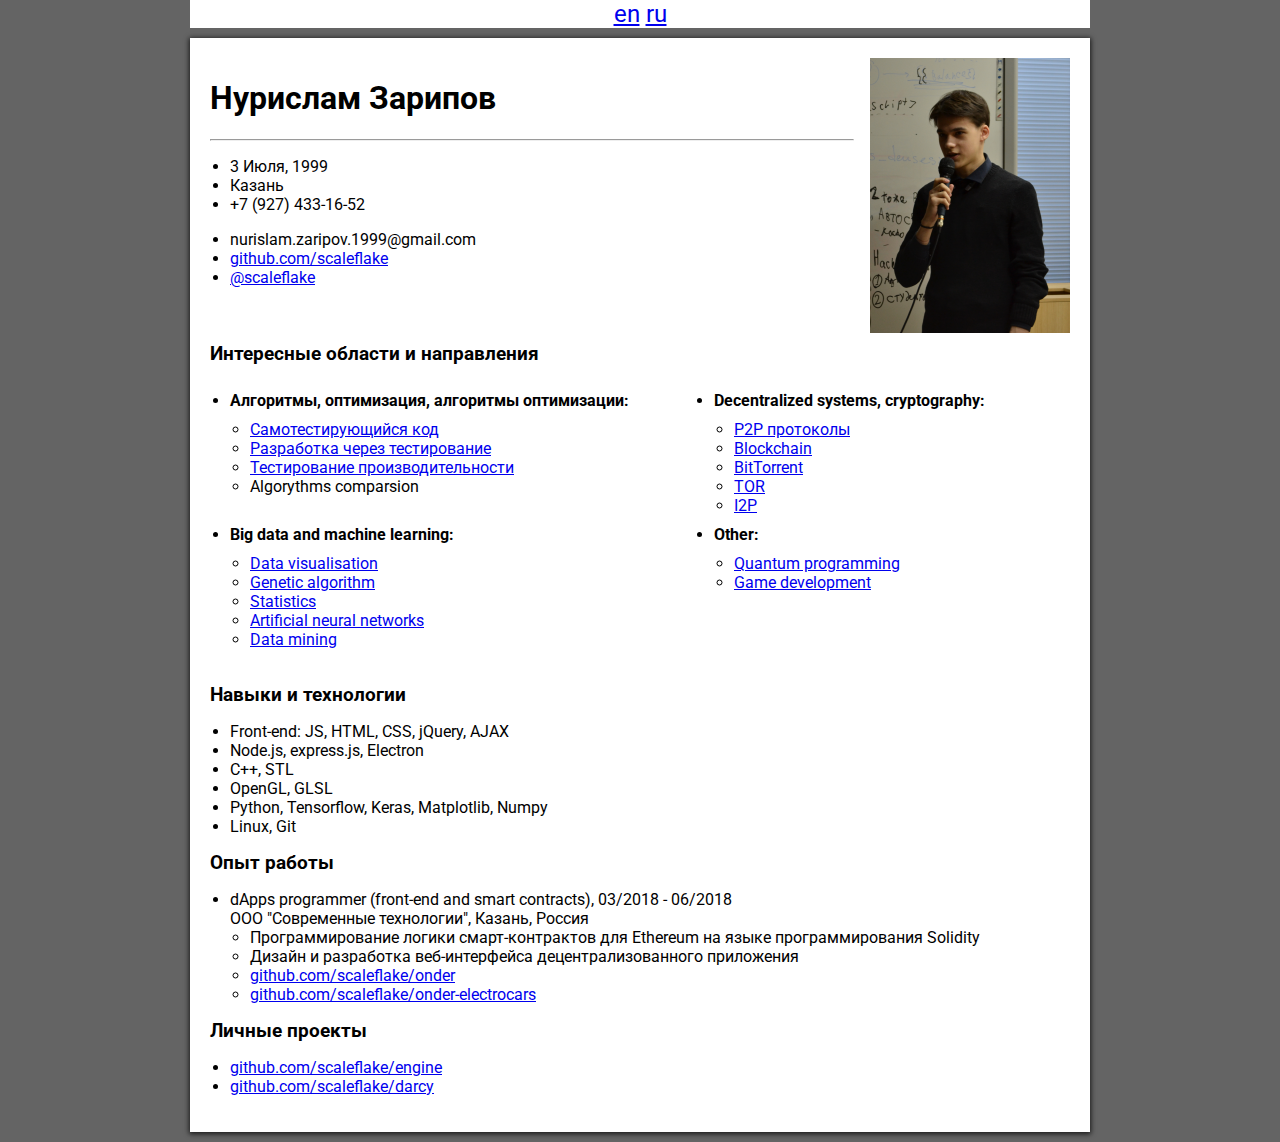
==== index-ru.html @ b08d462a "-" ====
<!DOCTYPE html>
<html lang="en">
<head>
	<meta charset="UTF-8">
	<title>scaleflake</title>
	<meta charset="utf-8">
		<meta name="viewport" content="width=device-width, initial-scale=1.0, maximum-scale=1.0, user-scalable=0">

		<link href="https://fonts.googleapis.com/css?family=Roboto" rel="stylesheet">

		<!-- <script src="https://code.jquery.com/jquery-3.2.1.min.js" crossorigin="anonymous"></script> -->
		<!-- <script src="https://code.jquery.com/jquery-3.2.1.slim.min.js" crossorigin="anonymous"></script> -->
		<!-- <script src="https://cdnjs.cloudflare.com/ajax/libs/popper.js/1.12.9/umd/popper.min.js" crossorigin="anonymous"></script> -->

		<link rel="icon" type="image/png" href="./favicon.png" />

		<link rel="stylesheet" type="text/css" href="./styles.css">

		<!-- <script src="./script.js"></script> -->
	</head>
<body>
	<header>
		<a href="./resume-en">en</a>  <a href="./resume-ru">ru</a>
	</header>

	<content>
		<div id="main">
				<div style="padding-right: 16px;">
					<h1>Нурислам Зарипов</h1>
					<hr>
					
					<ul>
						<li>3 Июля, 1999</li>
						<li>Казань</li>
						<li>+7 (927) 433-16-52</li>
					</ul>
					<ul>
						<li>nurislam.zaripov.1999@gmail.com</li>
						<li><a href="https://github.com/scaleflake">github.com/scaleflake</a></li>
						<li><a href="https://t.me/scaleflake">@scaleflake</a></li>
					</ul>
				</div>
				<div style="">
					<img src="./photo-cropped.png" alt="" style="width: 100%;">
				</div>
			</div>
		</div>

		<!-- <h3>Professional summary</h3>
		<div>a</div> -->
		
		<div id="interesting">
			<h3>Интересные области и направления</h3>
			<ul>
				<li>
					<h4>Алгоритмы, оптимизация, алгоритмы оптимизации:</h4>
					<ul>
						<li><a href="https://ru.wikipedia.org/wiki/Самотестирующийся_код">Самотестирующийся код</a></li>
						<li><a href="https://ru.wikipedia.org/wiki/Разработка_через_тестирование">Разработка через тестирование</a></li>
						<li><a href="https://en.wikipedia.org/wiki/Тестирование_производительности">Тестирование производительности</a></li>
						<li>Algorythms comparsion</li>
					</ul>
				</li>

				<li>
					<h4>Decentralized systems, cryptography:</h4>
					<ul>
						<li><a href="https://en.wikipedia.org/wiki/Одноранговая_сеть">P2P протоколы</a></li>
						<li><a href="https://en.wikipedia.org/wiki/Blockchain">Blockchain</a></li>
						<li><a href="https://en.wikipedia.org/wiki/BitTorrent">BitTorrent</a></li>
						<li><a href="https://en.wikipedia.org/wiki/Tor_(anonymity_network)">TOR</a></li>
						<li><a href="https://ru.wikipedia.org/wiki/I2P">I2P</a></li>
					</ul>
				</li>

				<li>
					<h4>Big data and machine learning:</h4>
					<ul>
						<li><a href="https://en.wikipedia.org/wiki/Data_visualization">Data visualisation</a></li>
						<li><a href="https://en.wikipedia.org/wiki/Genetic_algorithm">Genetic algorithm</a></li>
						<li><a href="https://en.wikipedia.org/wiki/Statistics">Statistics</a></li>
						<li><a href="https://en.wikipedia.org/wiki/Artificial_neural_network">Artificial neural networks</a></li>
						<li><a href="https://ru.wikipedia.org/wiki/Data_mining">Data mining</a></li>
					</ul>
					<br>
				</li>

				<li>
					<h4>Other:</h4>
					<ul>
						<li><a href="https://en.wikipedia.org/wiki/Quantum_programming">Quantum programming</a></li>
						<li><a href="https://en.wikipedia.org/wiki/Video_game_development">Game development</a></li>
					</ul>
				</li>
			</ul>
		</div>

		<h3>Навыки и технологии</h3>
		<ul>
			<li>Front-end: JS, HTML, CSS, jQuery, AJAX</li>
			<li>Node.js, express.js, Electron</li>
			<li>C++, STL</li>
			<li>OpenGL, GLSL</li>
			<li>Python, Tensorflow, Keras, Matplotlib, Numpy</li>
			<li>Linux, Git</li>
		</ul>
		
		<h3>Опыт работы</h3>
		<ul>
			<li>
				<span>dApps programmer (front-end and smart contracts), 03/2018 - 06/2018</span>
				<br>
				<span>ООО "Современные технологии", Казань, Россия</span>
				<br>

				<ul>
					<li>Программирование логики смарт-контрактов для Ethereum на языке программирования Solidity</li>
					<li>Дизайн и разработка веб-интерфейса децентрализованного приложения</li>
				</ul>

				<ul>
					<li><a href="https://github.com/scaleflake/onder">github.com/scaleflake/onder</a></li>
					<li><a href="https://github.com/scaleflake/onder-electrocars">github.com/scaleflake/onder-electrocars</a></li>
				</ul>
			</li>
		</ul>


		<h3>Личные проекты</h3>
		<ul>
			<li><a href="https://github.com/scaleflake/engine">github.com/scaleflake/engine</a></li>
			<li><a href="https://github.com/scaleflake/darcy">github.com/scaleflake/darcy</a></li>
		</ul>
	</content>
</body>
</html>
---- styles.css ----
* {
	box-sizing: border-box;
}

h3, h4 {
	margin-top: 10px;
	margin-bottom: 10px;
}

body {
	font-family: "Roboto";
	background-color: rgb(100, 100, 100);
	margin: 0px;
}

header {
	display: block;
	text-align: center; 
	background-color: white; 
	max-width: 900px; 
	margin: 0 auto; 
	font-size: 24px;
}

content {
	display: block;
	background-color: white;
	margin-left: auto;
	margin-right: auto;
	margin-top: 10px;
	margin-bottom: 10px;
	max-width: 900px;
	width: 100%;
	padding-top: 20px;
	padding-left: 20px;
	padding-right: 20px;
	padding-bottom: 20px;
	box-shadow: 0 1px 5px 1px rgba(0, 0, 0, 0.75);
}

ul {
	-webkit-padding-start: 20px;
}

div#main {
	display: grid; 
	grid-template-columns: auto 200px; 
	grid-auto-rows: 275px;
}

@media screen and (max-width: 525px) {
	div#main {
		grid-template-columns: auto 0px; 
		grid-auto-rows: 275px;
	}
}

div#interesting > ul {
	display: grid; 
	grid-template-columns: auto auto; 
	grid-template-rows: auto auto;
}

div#interesting > ul > li {
	grid-column: span 1;
}

@media screen and (max-width: 565px) {
	div#interesting > ul {
		display: grid; 
		grid-template-columns: auto; 
		grid-template-rows: auto auto auto auto;
	}
}
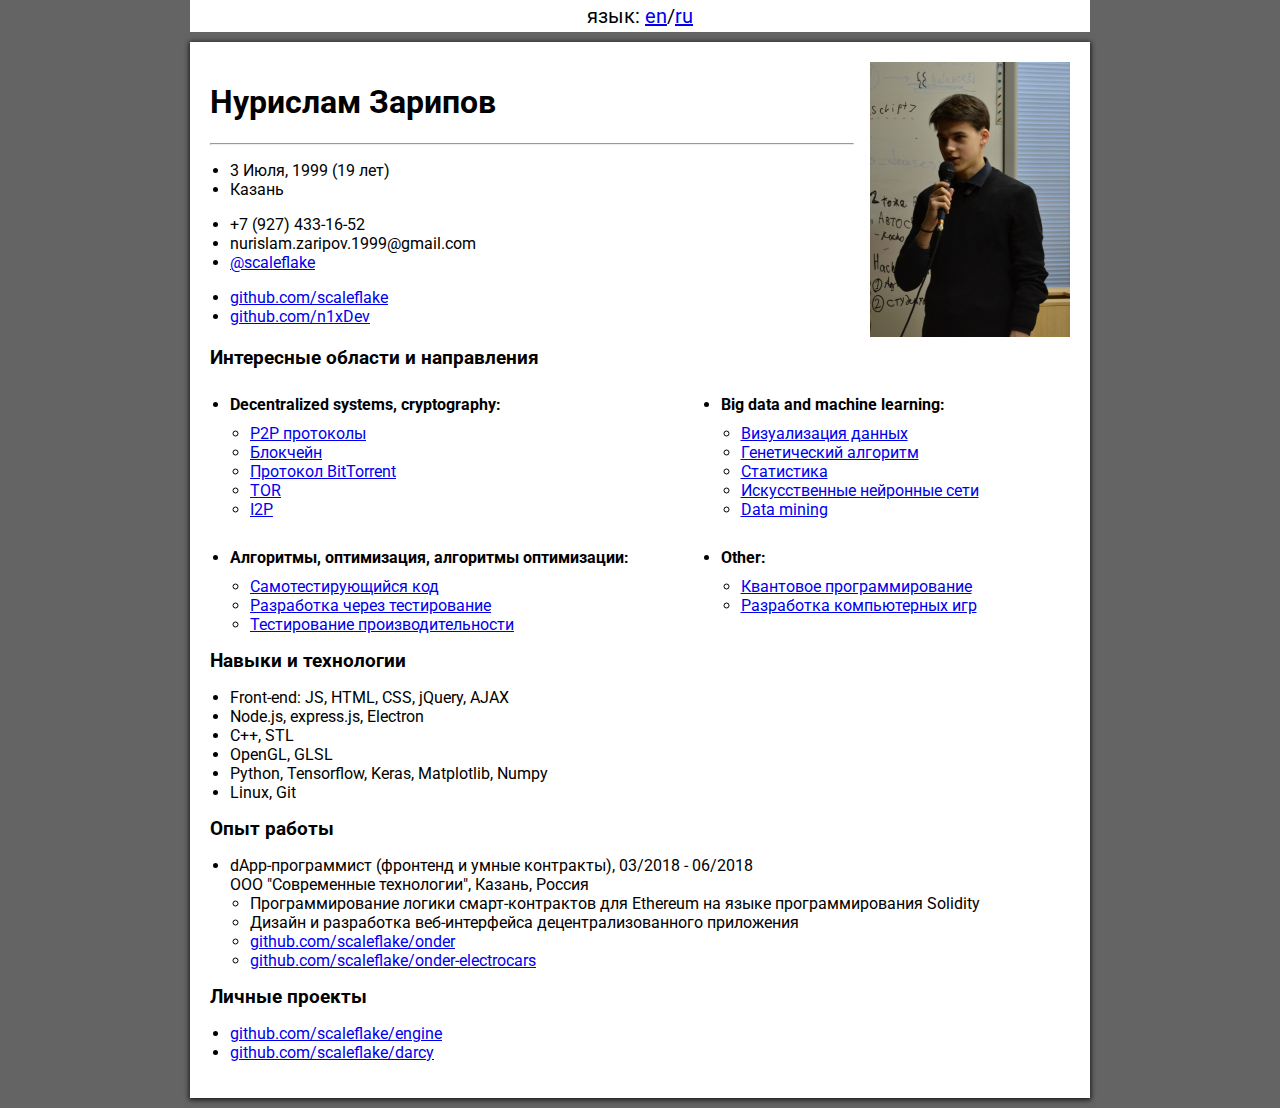
==== commit 0d0a7513: "0.01" ====
--- a/index-ru.html
+++ b/index-ru.html
@@ -20,7 +20,7 @@
 	</head>
 <body>
 	<header>
-		<a href="./resume-en">en</a>  <a href="./resume-ru">ru</a>
+		<span>язык: </span><a href="./resume-en">en</a>/<a href="./resume-ru">ru</a>
 	</header>
 
 	<content>
@@ -28,16 +28,18 @@
 				<div style="padding-right: 16px;">
 					<h1>Нурислам Зарипов</h1>
 					<hr>
-					
 					<ul>
-						<li>3 Июля, 1999</li>
+						<li>3 Июля, 1999 (19 лет)</li>
 						<li>Казань</li>
-						<li>+7 (927) 433-16-52</li>
 					</ul>
 					<ul>
+						<li>+7 (927) 433-16-52</li>
 						<li>nurislam.zaripov.1999@gmail.com</li>
+						<li><a href="https://t.me/scaleflake">@scaleflake</a></li>
+					</ul>
+					<ul>
 						<li><a href="https://github.com/scaleflake">github.com/scaleflake</a></li>
-						<li><a href="https://t.me/scaleflake">@scaleflake</a></li>
+						<li><a href="https://github.com/n1xDev">github.com/n1xDev</a></li>
 					</ul>
 				</div>
 				<div style="">
@@ -53,22 +55,12 @@
 			<h3>Интересные области и направления</h3>
 			<ul>
 				<li>
-					<h4>Алгоритмы, оптимизация, алгоритмы оптимизации:</h4>
-					<ul>
-						<li><a href="https://ru.wikipedia.org/wiki/Самотестирующийся_код">Самотестирующийся код</a></li>
-						<li><a href="https://ru.wikipedia.org/wiki/Разработка_через_тестирование">Разработка через тестирование</a></li>
-						<li><a href="https://en.wikipedia.org/wiki/Тестирование_производительности">Тестирование производительности</a></li>
-						<li>Algorythms comparsion</li>
-					</ul>
-				</li>
-
-				<li>
 					<h4>Decentralized systems, cryptography:</h4>
 					<ul>
-						<li><a href="https://en.wikipedia.org/wiki/Одноранговая_сеть">P2P протоколы</a></li>
-						<li><a href="https://en.wikipedia.org/wiki/Blockchain">Blockchain</a></li>
-						<li><a href="https://en.wikipedia.org/wiki/BitTorrent">BitTorrent</a></li>
-						<li><a href="https://en.wikipedia.org/wiki/Tor_(anonymity_network)">TOR</a></li>
+						<li><a href="https://ru.wikipedia.org/wiki/%D0%9E%D0%B4%D0%BD%D0%BE%D1%80%D0%B0%D0%BD%D0%B3%D0%BE%D0%B2%D0%B0%D1%8F_%D1%81%D0%B5%D1%82%D1%8C">P2P протоколы</a></li>
+						<li><a href="https://ru.wikipedia.org/wiki/%D0%91%D0%BB%D0%BE%D0%BA%D1%87%D0%B5%D0%B9%D0%BD">Блокчейн</a></li>
+						<li><a href="https://ru.wikipedia.org/wiki/BitTorrent_(%D0%BF%D1%80%D0%BE%D1%82%D0%BE%D0%BA%D0%BE%D0%BB)">Протокол BitTorrent</a></li>
+						<li><a href="https://ru.wikipedia.org/wiki/Tor">TOR</a></li>
 						<li><a href="https://ru.wikipedia.org/wiki/I2P">I2P</a></li>
 					</ul>
 				</li>
@@ -76,20 +68,31 @@
 				<li>
 					<h4>Big data and machine learning:</h4>
 					<ul>
-						<li><a href="https://en.wikipedia.org/wiki/Data_visualization">Data visualisation</a></li>
-						<li><a href="https://en.wikipedia.org/wiki/Genetic_algorithm">Genetic algorithm</a></li>
-						<li><a href="https://en.wikipedia.org/wiki/Statistics">Statistics</a></li>
-						<li><a href="https://en.wikipedia.org/wiki/Artificial_neural_network">Artificial neural networks</a></li>
+						<li><a href="https://ru.wikipedia.org/wiki/%D0%92%D0%B8%D0%B7%D1%83%D0%B0%D0%BB%D0%B8%D0%B7%D0%B0%D1%86%D0%B8%D1%8F_%D0%B4%D0%B0%D0%BD%D0%BD%D1%8B%D1%85">Визуализация данных</a></li>
+						<li><a href="https://ru.wikipedia.org/wiki/%D0%93%D0%B5%D0%BD%D0%B5%D1%82%D0%B8%D1%87%D0%B5%D1%81%D0%BA%D0%B8%D0%B9_%D0%B0%D0%BB%D0%B3%D0%BE%D1%80%D0%B8%D1%82%D0%BC">Генетический алгоритм
+</a></li>
+						<li><a href="https://ru.wikipedia.org/wiki/%D0%A1%D1%82%D0%B0%D1%82%D0%B8%D1%81%D1%82%D0%B8%D0%BA%D0%B0">Статистика</a></li>
+						<li><a href="https://ru.wikipedia.org/wiki/%D0%98%D1%81%D0%BA%D1%83%D1%81%D1%81%D1%82%D0%B2%D0%B5%D0%BD%D0%BD%D0%B0%D1%8F_%D0%BD%D0%B5%D0%B9%D1%80%D0%BE%D0%BD%D0%BD%D0%B0%D1%8F_%D1%81%D0%B5%D1%82%D1%8C">Искусственные нейронные сети</a></li>
 						<li><a href="https://ru.wikipedia.org/wiki/Data_mining">Data mining</a></li>
 					</ul>
 					<br>
 				</li>
 
 				<li>
+					<h4>Алгоритмы, оптимизация, алгоритмы оптимизации:</h4>
+					<ul>
+						<li><a href="https://ru.wikipedia.org/wiki/%D0%A1%D0%B0%D0%BC%D0%BE%D1%82%D0%B5%D1%81%D1%82%D0%B8%D1%80%D1%83%D1%8E%D1%89%D0%B8%D0%B9%D1%81%D1%8F_%D0%BA%D0%BE%D0%B4">Самотестирующийся код</a></li>
+						<li><a href="https://ru.wikipedia.org/wiki/%D0%A0%D0%B0%D0%B7%D1%80%D0%B0%D0%B1%D0%BE%D1%82%D0%BA%D0%B0_%D1%87%D0%B5%D1%80%D0%B5%D0%B7_%D1%82%D0%B5%D1%81%D1%82%D0%B8%D1%80%D0%BE%D0%B2%D0%B0%D0%BD%D0%B8%D0%B5">Разработка через тестирование</a></li>
+						<li><a href="https://ru.wikipedia.org/wiki/%D0%A2%D0%B5%D1%81%D1%82%D0%B8%D1%80%D0%BE%D0%B2%D0%B0%D0%BD%D0%B8%D0%B5_%D0%BF%D1%80%D0%BE%D0%B8%D0%B7%D0%B2%D0%BE%D0%B4%D0%B8%D1%82%D0%B5%D0%BB%D1%8C%D0%BD%D0%BE%D1%81%D1%82%D0%B8">Тестирование производительности</a></li>
+						<!-- <li>Algorythms comparsion</li> -->
+					</ul>
+				</li>
+
+				<li>
 					<h4>Other:</h4>
 					<ul>
-						<li><a href="https://en.wikipedia.org/wiki/Quantum_programming">Quantum programming</a></li>
-						<li><a href="https://en.wikipedia.org/wiki/Video_game_development">Game development</a></li>
+						<li><a href="https://ru.wikipedia.org/wiki/%D0%9A%D0%B2%D0%B0%D0%BD%D1%82%D0%BE%D0%B2%D0%BE%D0%B5_%D0%BF%D1%80%D0%BE%D0%B3%D1%80%D0%B0%D0%BC%D0%BC%D0%B8%D1%80%D0%BE%D0%B2%D0%B0%D0%BD%D0%B8%D0%B5">Квантовое программирование</a></li>
+						<li><a href="https://ru.wikipedia.org/wiki/%D0%A0%D0%B0%D0%B7%D1%80%D0%B0%D0%B1%D0%BE%D1%82%D0%BA%D0%B0_%D0%BA%D0%BE%D0%BC%D0%BF%D1%8C%D1%8E%D1%82%D0%B5%D1%80%D0%BD%D1%8B%D1%85_%D0%B8%D0%B3%D1%80">Разработка компьютерных игр</a></li>
 					</ul>
 				</li>
 			</ul>
@@ -108,7 +111,7 @@
 		<h3>Опыт работы</h3>
 		<ul>
 			<li>
-				<span>dApps programmer (front-end and smart contracts), 03/2018 - 06/2018</span>
+				<span>dApp-программист (фронтенд и умные контракты), 03/2018 - 06/2018</span>
 				<br>
 				<span>ООО "Современные технологии", Казань, Россия</span>
 				<br>
--- a/styles.css
+++ b/styles.css
@@ -19,7 +19,8 @@
 	background-color: white; 
 	max-width: 900px; 
 	margin: 0 auto; 
-	font-size: 24px;
+	font-size: 20px;
+	padding: 4px;
 }
 
 content {
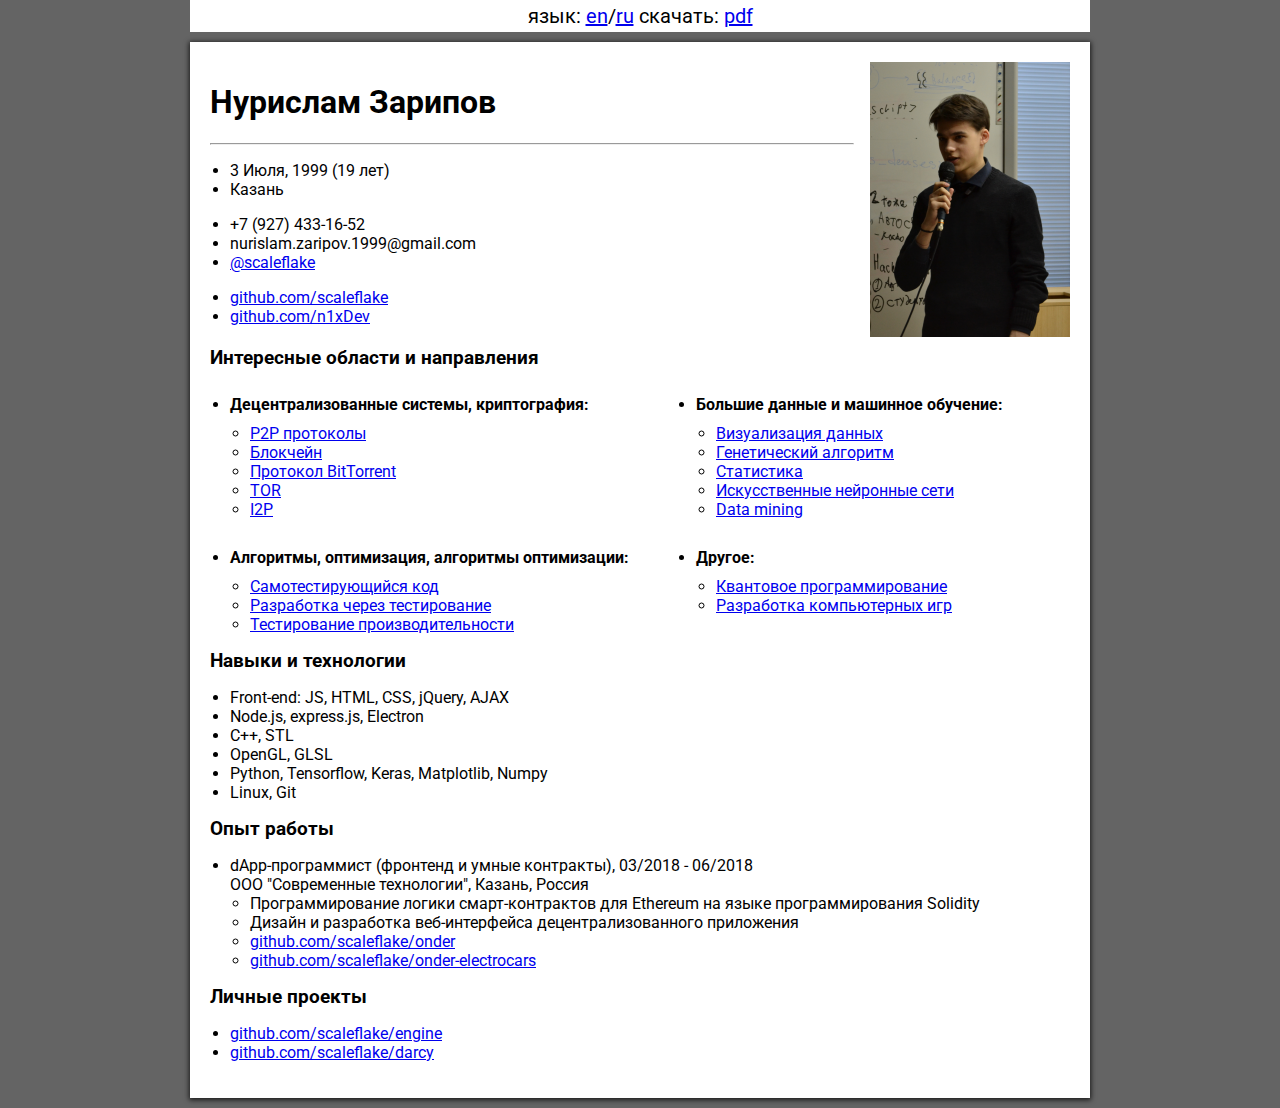
==== commit 4f4b5233: "0.03a" ====
--- a/index-ru.html
+++ b/index-ru.html
@@ -12,39 +12,39 @@
 		<!-- <script src="https://code.jquery.com/jquery-3.2.1.slim.min.js" crossorigin="anonymous"></script> -->
 		<!-- <script src="https://cdnjs.cloudflare.com/ajax/libs/popper.js/1.12.9/umd/popper.min.js" crossorigin="anonymous"></script> -->
 
-		<link rel="icon" type="image/png" href="./favicon.png" />
+		<link rel="icon" type="image/png" href="/assets/favicon.png" />
 
-		<link rel="stylesheet" type="text/css" href="./styles.css">
+		<link rel="stylesheet" type="text/css" href="/assets/styles.css">
 
 		<!-- <script src="./script.js"></script> -->
 	</head>
 <body>
 	<header>
-		<span>язык: </span><a href="./resume-en">en</a>/<a href="./resume-ru">ru</a>
+		<span>язык: </span><a href="/resume-en">en</a>/<a href="/resume-ru">ru</a>
+		<span>скачать:</span> <a href="/">pdf</a>
 	</header>
 
 	<content>
 		<div id="main">
-				<div style="padding-right: 16px;">
-					<h1>Нурислам Зарипов</h1>
-					<hr>
-					<ul>
-						<li>3 Июля, 1999 (19 лет)</li>
-						<li>Казань</li>
-					</ul>
-					<ul>
-						<li>+7 (927) 433-16-52</li>
-						<li>nurislam.zaripov.1999@gmail.com</li>
-						<li><a href="https://t.me/scaleflake">@scaleflake</a></li>
-					</ul>
-					<ul>
-						<li><a href="https://github.com/scaleflake">github.com/scaleflake</a></li>
-						<li><a href="https://github.com/n1xDev">github.com/n1xDev</a></li>
-					</ul>
-				</div>
-				<div style="">
-					<img src="./photo-cropped.png" alt="" style="width: 100%;">
-				</div>
+			<div style="padding-right: 16px;">
+				<h1>Нурислам Зарипов</h1>
+				<hr>
+				<ul>
+					<li>3 Июля, 1999 (19 лет)</li>
+					<li>Казань</li>
+				</ul>
+				<ul>
+					<li>+7 (927) 433-16-52</li>
+					<li>nurislam.zaripov.1999@gmail.com</li>
+					<li><a href="https://t.me/scaleflake">@scaleflake</a></li>
+				</ul>
+				<ul>
+					<li><a href="https://github.com/scaleflake">github.com/scaleflake</a></li>
+					<li><a href="https://github.com/n1xDev">github.com/n1xDev</a></li>
+				</ul>
+			</div>
+			<div style="">
+				<img src="/assets/photo-cropped.png" alt="" style="width: 100%;">
 			</div>
 		</div>
 
@@ -55,7 +55,7 @@
 			<h3>Интересные области и направления</h3>
 			<ul>
 				<li>
-					<h4>Decentralized systems, cryptography:</h4>
+					<h4>Децентрализованные системы, криптография:</h4>
 					<ul>
 						<li><a href="https://ru.wikipedia.org/wiki/%D0%9E%D0%B4%D0%BD%D0%BE%D1%80%D0%B0%D0%BD%D0%B3%D0%BE%D0%B2%D0%B0%D1%8F_%D1%81%D0%B5%D1%82%D1%8C">P2P протоколы</a></li>
 						<li><a href="https://ru.wikipedia.org/wiki/%D0%91%D0%BB%D0%BE%D0%BA%D1%87%D0%B5%D0%B9%D0%BD">Блокчейн</a></li>
@@ -66,11 +66,10 @@
 				</li>
 
 				<li>
-					<h4>Big data and machine learning:</h4>
+					<h4>Большие данные и машинное обучение:</h4>
 					<ul>
 						<li><a href="https://ru.wikipedia.org/wiki/%D0%92%D0%B8%D0%B7%D1%83%D0%B0%D0%BB%D0%B8%D0%B7%D0%B0%D1%86%D0%B8%D1%8F_%D0%B4%D0%B0%D0%BD%D0%BD%D1%8B%D1%85">Визуализация данных</a></li>
-						<li><a href="https://ru.wikipedia.org/wiki/%D0%93%D0%B5%D0%BD%D0%B5%D1%82%D0%B8%D1%87%D0%B5%D1%81%D0%BA%D0%B8%D0%B9_%D0%B0%D0%BB%D0%B3%D0%BE%D1%80%D0%B8%D1%82%D0%BC">Генетический алгоритм
-</a></li>
+						<li><a href="https://ru.wikipedia.org/wiki/%D0%93%D0%B5%D0%BD%D0%B5%D1%82%D0%B8%D1%87%D0%B5%D1%81%D0%BA%D0%B8%D0%B9_%D0%B0%D0%BB%D0%B3%D0%BE%D1%80%D0%B8%D1%82%D0%BC">Генетический алгоритм</a></li>
 						<li><a href="https://ru.wikipedia.org/wiki/%D0%A1%D1%82%D0%B0%D1%82%D0%B8%D1%81%D1%82%D0%B8%D0%BA%D0%B0">Статистика</a></li>
 						<li><a href="https://ru.wikipedia.org/wiki/%D0%98%D1%81%D0%BA%D1%83%D1%81%D1%81%D1%82%D0%B2%D0%B5%D0%BD%D0%BD%D0%B0%D1%8F_%D0%BD%D0%B5%D0%B9%D1%80%D0%BE%D0%BD%D0%BD%D0%B0%D1%8F_%D1%81%D0%B5%D1%82%D1%8C">Искусственные нейронные сети</a></li>
 						<li><a href="https://ru.wikipedia.org/wiki/Data_mining">Data mining</a></li>
@@ -89,7 +88,7 @@
 				</li>
 
 				<li>
-					<h4>Other:</h4>
+					<h4>Другое:</h4>
 					<ul>
 						<li><a href="https://ru.wikipedia.org/wiki/%D0%9A%D0%B2%D0%B0%D0%BD%D1%82%D0%BE%D0%B2%D0%BE%D0%B5_%D0%BF%D1%80%D0%BE%D0%B3%D1%80%D0%B0%D0%BC%D0%BC%D0%B8%D1%80%D0%BE%D0%B2%D0%B0%D0%BD%D0%B8%D0%B5">Квантовое программирование</a></li>
 						<li><a href="https://ru.wikipedia.org/wiki/%D0%A0%D0%B0%D0%B7%D1%80%D0%B0%D0%B1%D0%BE%D1%82%D0%BA%D0%B0_%D0%BA%D0%BE%D0%BC%D0%BF%D1%8C%D1%8E%D1%82%D0%B5%D1%80%D0%BD%D1%8B%D1%85_%D0%B8%D0%B3%D1%80">Разработка компьютерных игр</a></li>
@@ -128,7 +127,6 @@
 			</li>
 		</ul>
 
-
 		<h3>Личные проекты</h3>
 		<ul>
 			<li><a href="https://github.com/scaleflake/engine">github.com/scaleflake/engine</a></li>
@@ -136,4 +134,4 @@
 		</ul>
 	</content>
 </body>
-</html>+</html>
--- a/assets/styles.css
+++ b/assets/styles.css
@@ -0,0 +1,75 @@
+* {
+	box-sizing: border-box;
+}
+
+h3, h4 {
+	margin-top: 10px;
+	margin-bottom: 10px;
+}
+
+body {
+	font-family: "Roboto";
+	background-color: rgb(100, 100, 100);
+	margin: 0px;
+}
+
+header {
+	display: block;
+	text-align: center; 
+	background-color: white; 
+	max-width: 900px; 
+	margin: 0 auto; 
+	font-size: 20px;
+	padding: 4px;
+}
+
+content {
+	display: block;
+	background-color: white;
+	margin-left: auto;
+	margin-right: auto;
+	margin-top: 10px;
+	margin-bottom: 10px;
+	max-width: 900px;
+	width: 100%;
+	padding-top: 20px;
+	padding-left: 20px;
+	padding-right: 20px;
+	padding-bottom: 20px;
+	box-shadow: 0 1px 5px 1px rgba(0, 0, 0, 0.75);
+}
+
+ul {
+	-webkit-padding-start: 20px;
+}
+
+div#main {
+	display: grid; 
+	grid-template-columns: auto 200px; 
+	grid-auto-rows: 275px;
+}
+
+@media screen and (max-width: 525px) {
+	div#main {
+		grid-template-columns: auto 0px; 
+		grid-auto-rows: 275px;
+	}
+}
+
+div#interesting > ul {
+	display: grid; 
+	grid-template-columns: auto auto; 
+	grid-template-rows: auto auto;
+}
+
+div#interesting > ul > li {
+	grid-column: span 1;
+}
+
+@media screen and (max-width: 565px) {
+	div#interesting > ul {
+		display: grid; 
+		grid-template-columns: auto; 
+		grid-template-rows: auto auto auto auto;
+	}
+}